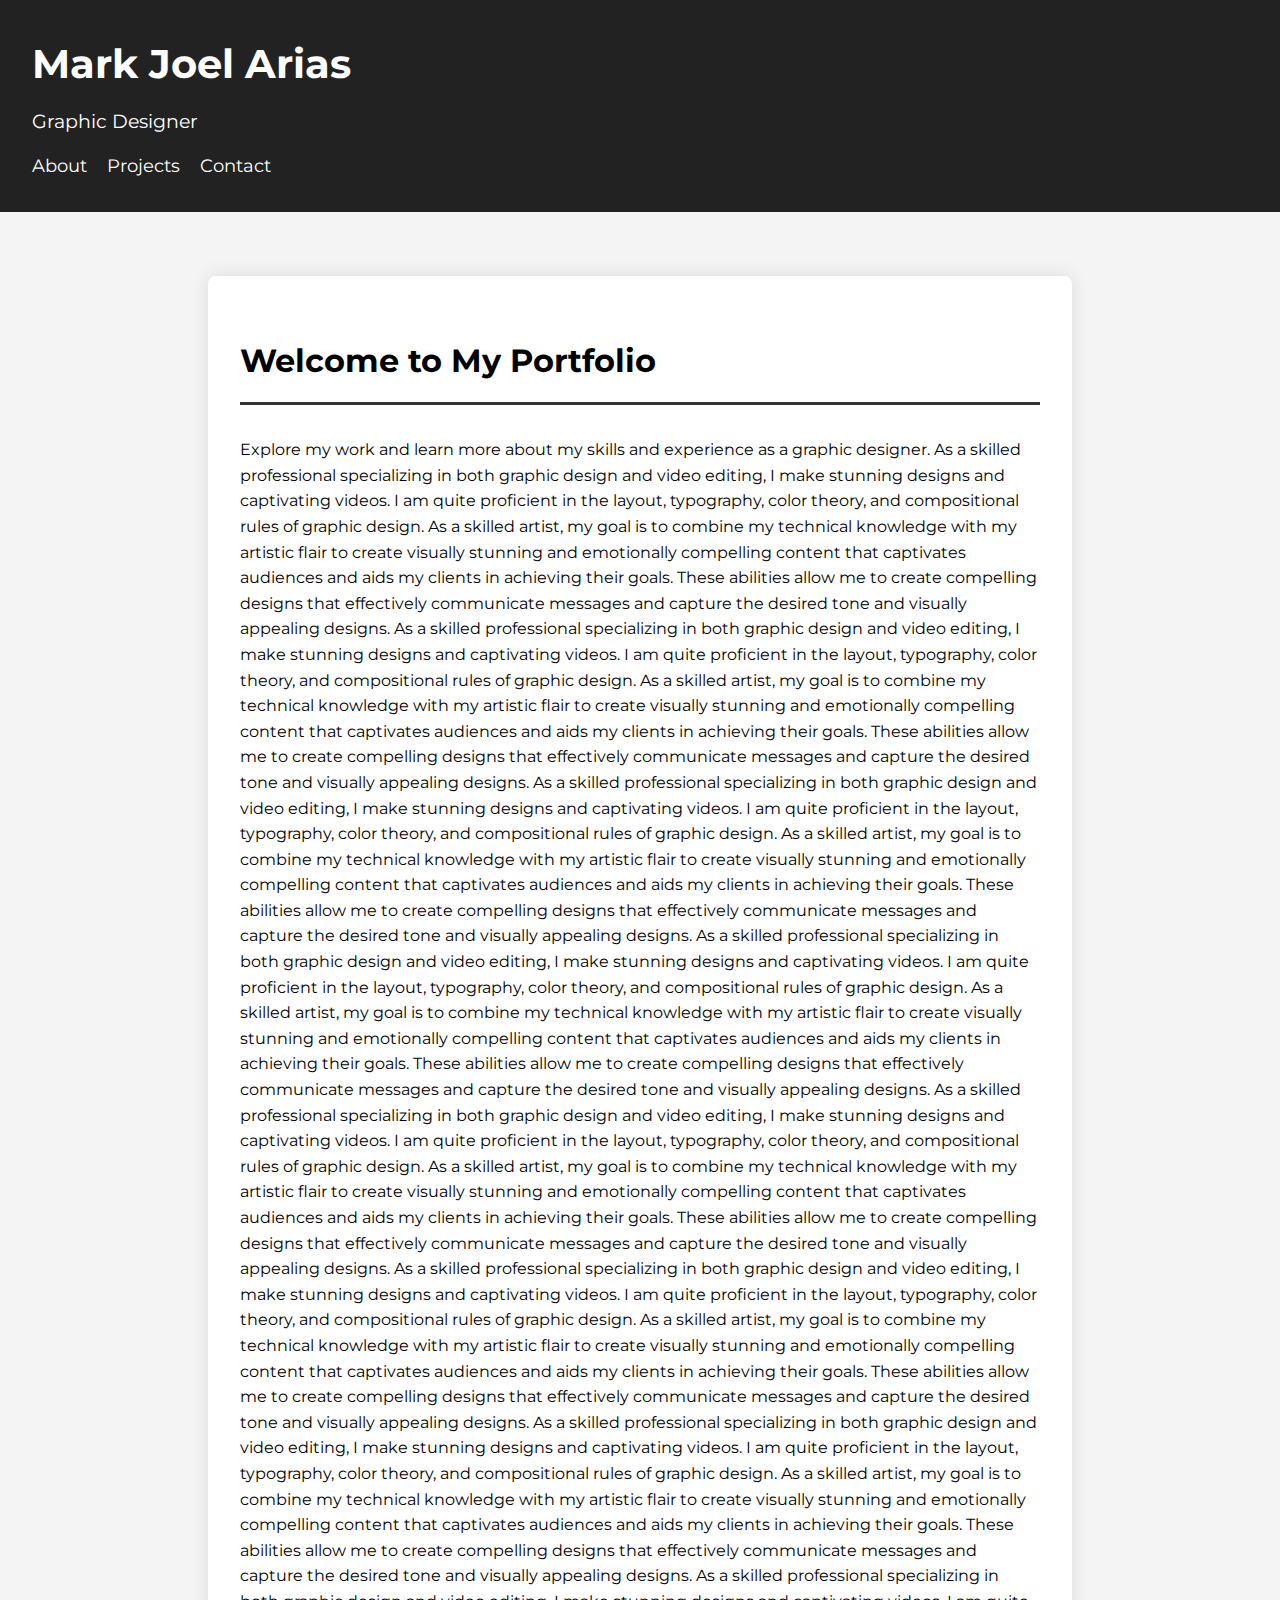
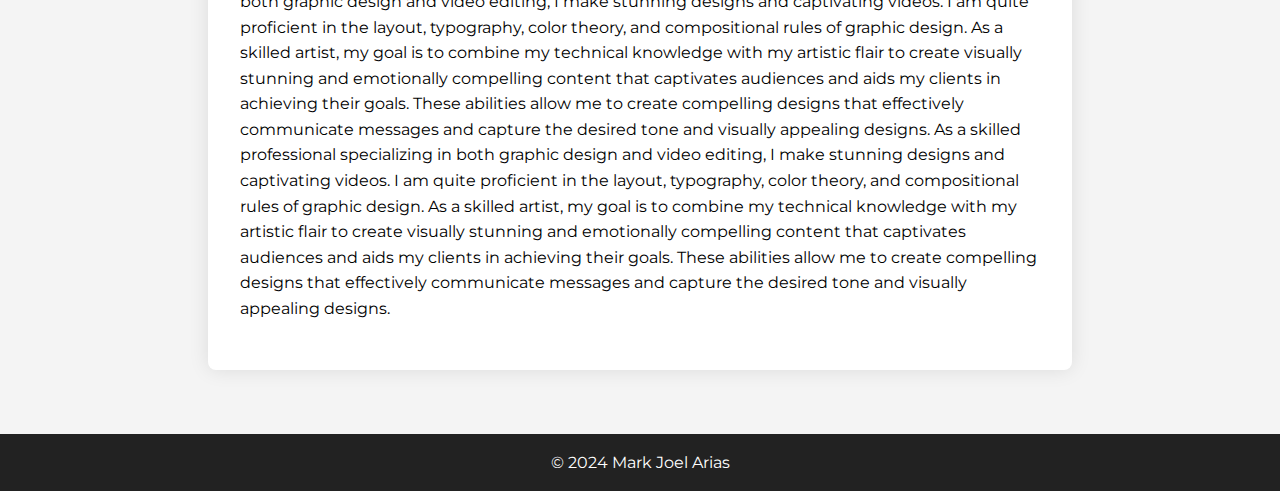
==== index.html @ e5ddcc7b "IndexTestScroll" ====
<!DOCTYPE html>
<html lang="en">
<head>
    <meta charset="UTF-8">
    <meta name="viewport" content="width=device-width, initial-scale=1.0">
    <title>Mark Joel Arias - Portfolio</title>
    <link href="https://fonts.googleapis.com/css2?family=Montserrat:wght@400;700&display=swap" rel="stylesheet">
    <link rel="stylesheet" href="Styles.css">
    <script>
        window.addEventListener('scroll', function() {
            var header = document.querySelector('header');
            if (window.scrollY > 0) {
                header.classList.remove('home');
            } else {
                header.classList.add('home');
            }
        });
    </script>
</head>
<body>
    <header class="home">
        <h1>Mark Joel Arias</h1>
        <p>Graphic Designer</p>
        <nav>
            <ul>
                <li><a href="About.html">About</a></li>
                <li><a href="Project.html">Projects</a></li>
                <li><a href="Contact.html">Contact</a></li>
            </ul>
        </nav>
    </header>

    <main>
        <section>
            <h2>Welcome to My Portfolio</h2>
            <p>Explore my work and learn more about my skills and experience as a graphic designer.

                As a skilled professional specializing in both graphic design and video editing, I make stunning designs and captivating videos.

                I am quite proficient in the layout, typography, color theory, and compositional rules of graphic design.

                As a skilled artist, my goal is to combine my technical knowledge with my artistic flair to create visually stunning and emotionally compelling content that captivates audiences and aids my clients in achieving their goals.

                These abilities allow me to create compelling designs that effectively communicate messages and capture the desired tone and visually appealing designs.

                As a skilled professional specializing in both graphic design and video editing, I make stunning designs and captivating videos.

                I am quite proficient in the layout, typography, color theory, and compositional rules of graphic design.

                As a skilled artist, my goal is to combine my technical knowledge with my artistic flair to create visually stunning and emotionally compelling content that captivates audiences and aids my clients in achieving their goals.

                These abilities allow me to create compelling designs that effectively communicate messages and capture the desired tone and visually appealing designs.

                As a skilled professional specializing in both graphic design and video editing, I make stunning designs and captivating videos.

                I am quite proficient in the layout, typography, color theory, and compositional rules of graphic design.

                As a skilled artist, my goal is to combine my technical knowledge with my artistic flair to create visually stunning and emotionally compelling content that captivates audiences and aids my clients in achieving their goals.

                These abilities allow me to create compelling designs that effectively communicate messages and capture the desired tone and visually appealing designs.

                As a skilled professional specializing in both graphic design and video editing, I make stunning designs and captivating videos.

                I am quite proficient in the layout, typography, color theory, and compositional rules of graphic design.

                As a skilled artist, my goal is to combine my technical knowledge with my artistic flair to create visually stunning and emotionally compelling content that captivates audiences and aids my clients in achieving their goals.

                These abilities allow me to create compelling designs that effectively communicate messages and capture the desired tone and visually appealing designs.

                As a skilled professional specializing in both graphic design and video editing, I make stunning designs and captivating videos.

                I am quite proficient in the layout, typography, color theory, and compositional rules of graphic design.

                As a skilled artist, my goal is to combine my technical knowledge with my artistic flair to create visually stunning and emotionally compelling content that captivates audiences and aids my clients in achieving their goals.

                These abilities allow me to create compelling designs that effectively communicate messages and capture the desired tone and visually appealing designs.

                As a skilled professional specializing in both graphic design and video editing, I make stunning designs and captivating videos.

                I am quite proficient in the layout, typography, color theory, and compositional rules of graphic design.

                As a skilled artist, my goal is to combine my technical knowledge with my artistic flair to create visually stunning and emotionally compelling content that captivates audiences and aids my clients in achieving their goals.

                These abilities allow me to create compelling designs that effectively communicate messages and capture the desired tone and visually appealing designs.

                As a skilled professional specializing in both graphic design and video editing, I make stunning designs and captivating videos.

                I am quite proficient in the layout, typography, color theory, and compositional rules of graphic design.

                As a skilled artist, my goal is to combine my technical knowledge with my artistic flair to create visually stunning and emotionally compelling content that captivates audiences and aids my clients in achieving their goals.

                These abilities allow me to create compelling designs that effectively communicate messages and capture the desired tone and visually appealing designs.

                As a skilled professional specializing in both graphic design and video editing, I make stunning designs and captivating videos.

                I am quite proficient in the layout, typography, color theory, and compositional rules of graphic design.

                As a skilled artist, my goal is to combine my technical knowledge with my artistic flair to create visually stunning and emotionally compelling content that captivates audiences and aids my clients in achieving their goals.

                These abilities allow me to create compelling designs that effectively communicate messages and capture the desired tone and visually appealing designs.

                As a skilled professional specializing in both graphic design and video editing, I make stunning designs and captivating videos.

                I am quite proficient in the layout, typography, color theory, and compositional rules of graphic design.

                As a skilled artist, my goal is to combine my technical knowledge with my artistic flair to create visually stunning and emotionally compelling content that captivates audiences and aids my clients in achieving their goals.

                These abilities allow me to create compelling designs that effectively communicate messages and capture the desired tone and visually appealing designs.
            </p>
        </section>
    </main>

    <footer>
        <p>&copy; 2024 Mark Joel Arias</p>
    </footer>
</body>
</html>
---- Styles.css ----
body {
    font-family: 'Montserrat', sans-serif;
    line-height: 1.6;
    margin: 0;
    padding: 0;
    background-color: #f4f4f4;
}

header {
    background-color: #222; 
    color: #fff;
    padding: 1em; 
    text-align: left; 
    position: sticky;
    top: 0;
    z-index: 1000;
    width: 50%; 
    left: 25%; 
    transition: width 0.3s ease, left 0.3s ease; 
}

header.home {
    width: 100%; 
    left: 0; 
    padding: 2em; 
}

header h1 {
    margin: 0;
    font-size: 2.5em;
    animation: fadeInDown 1s ease-out;
}

header p {
    margin: 0.5em 0;
    font-size: 1.2em;
    animation: fadeInDown 1.2s ease-out;
}

header nav {
    margin-top: 1em;
}

header nav ul {
    list-style: none;
    padding: 0;
    margin: 0;
    animation: fadeInDown 1.4s ease-out;
}

header nav ul li {
    display: inline;
    margin-right: 1em; 
}

header nav ul li a {
    color: #fff;
    text-decoration: none;
    font-size: 1.1em;
    transition: color 0.3s ease;
}

header nav ul li a:hover {
    color: #ff6347; 
}

main {
    padding: 2em;
}

section {
    padding: 2em;
    margin: 2em auto;
    max-width: 800px;
    background-color: #fff;
    border-radius: 8px;
    box-shadow: 0 0 20px rgba(0, 0, 0, 0.1);
    animation: fadeIn 1.2s ease-in-out;
}

section h2 {
    border-bottom: 3px solid #333;
    padding-bottom: 0.5em;
    margin-bottom: 1em;
    font-size: 2em;
    animation: fadeInLeft 1.4s ease-out;
}

.project {
    margin: 1.5em 0;
    padding: 1em;
    border-left: 5px solid #333;
    animation: fadeInUp 1.6s ease-out;
}

footer {
    background-color: #222;
    color: #fff;
    text-align: center;
    padding: 1em 0;
    animation: slideUp 1s ease-out;
}

footer p {
    margin: 0;
}

/* Animations */
@keyframes fadeInDown {
    from {
        transform: translateY(-20px);
        opacity: 0;
    }
    to {
        transform: translateY(0);
        opacity: 1;
    }
}

@keyframes fadeIn {
    from {
        opacity: 0;
    }
    to {
        opacity: 1;
    }
}

@keyframes fadeInLeft {
    from {
        transform: translateX(-20px);
        opacity: 0;
    }
    to {
        transform: translateX(0);
        opacity: 1;
    }
}

@keyframes fadeInUp {
    from {
        transform: translateY(20px);
        opacity: 0;
    }
    to {
        transform: translateY(0);
        opacity: 1;
    }
}

@keyframes slideUp {
    from {
        transform: translateY(100%);
        opacity: 0;
    }
    to {
        transform: translateY(0);
        opacity: 1;
    }
}
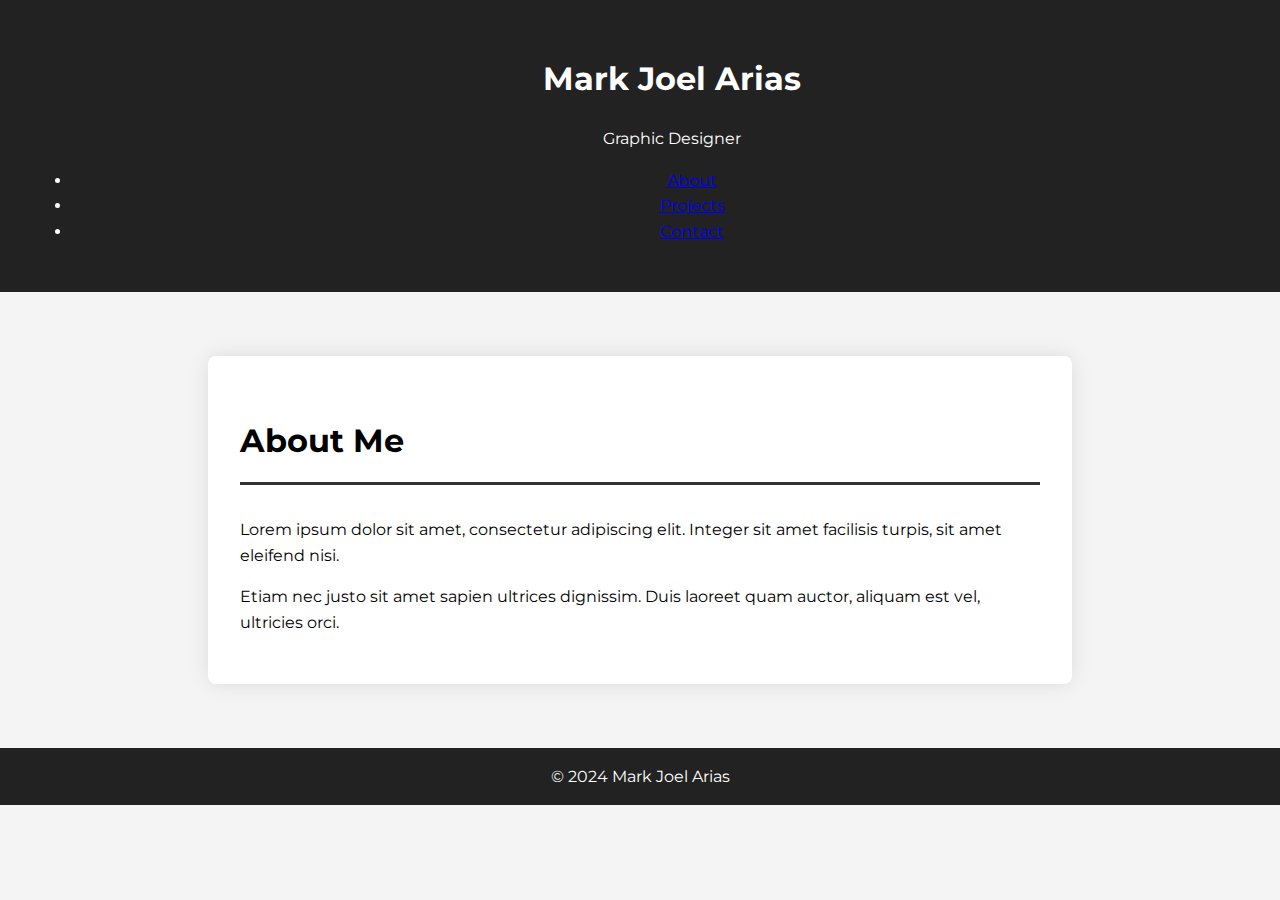
==== commit 75bc68f7: "Index11.html" ====
--- a/index.html
+++ b/index.html
@@ -11,8 +11,10 @@
             var header = document.querySelector('header');
             if (window.scrollY > 0) {
                 header.classList.remove('home');
+                header.classList.add('smaller');
             } else {
                 header.classList.add('home');
+                header.classList.remove('smaller');
             }
         });
     </script>
@@ -31,82 +33,10 @@
     </header>
 
     <main>
-        <section>
-            <h2>Welcome to My Portfolio</h2>
-            <p>Explore my work and learn more about my skills and experience as a graphic designer.
-
-                As a skilled professional specializing in both graphic design and video editing, I make stunning designs and captivating videos.
-
-                I am quite proficient in the layout, typography, color theory, and compositional rules of graphic design.
-
-                As a skilled artist, my goal is to combine my technical knowledge with my artistic flair to create visually stunning and emotionally compelling content that captivates audiences and aids my clients in achieving their goals.
-
-                These abilities allow me to create compelling designs that effectively communicate messages and capture the desired tone and visually appealing designs.
-
-                As a skilled professional specializing in both graphic design and video editing, I make stunning designs and captivating videos.
-
-                I am quite proficient in the layout, typography, color theory, and compositional rules of graphic design.
-
-                As a skilled artist, my goal is to combine my technical knowledge with my artistic flair to create visually stunning and emotionally compelling content that captivates audiences and aids my clients in achieving their goals.
-
-                These abilities allow me to create compelling designs that effectively communicate messages and capture the desired tone and visually appealing designs.
-
-                As a skilled professional specializing in both graphic design and video editing, I make stunning designs and captivating videos.
-
-                I am quite proficient in the layout, typography, color theory, and compositional rules of graphic design.
-
-                As a skilled artist, my goal is to combine my technical knowledge with my artistic flair to create visually stunning and emotionally compelling content that captivates audiences and aids my clients in achieving their goals.
-
-                These abilities allow me to create compelling designs that effectively communicate messages and capture the desired tone and visually appealing designs.
-
-                As a skilled professional specializing in both graphic design and video editing, I make stunning designs and captivating videos.
-
-                I am quite proficient in the layout, typography, color theory, and compositional rules of graphic design.
-
-                As a skilled artist, my goal is to combine my technical knowledge with my artistic flair to create visually stunning and emotionally compelling content that captivates audiences and aids my clients in achieving their goals.
-
-                These abilities allow me to create compelling designs that effectively communicate messages and capture the desired tone and visually appealing designs.
-
-                As a skilled professional specializing in both graphic design and video editing, I make stunning designs and captivating videos.
-
-                I am quite proficient in the layout, typography, color theory, and compositional rules of graphic design.
-
-                As a skilled artist, my goal is to combine my technical knowledge with my artistic flair to create visually stunning and emotionally compelling content that captivates audiences and aids my clients in achieving their goals.
-
-                These abilities allow me to create compelling designs that effectively communicate messages and capture the desired tone and visually appealing designs.
-
-                As a skilled professional specializing in both graphic design and video editing, I make stunning designs and captivating videos.
-
-                I am quite proficient in the layout, typography, color theory, and compositional rules of graphic design.
-
-                As a skilled artist, my goal is to combine my technical knowledge with my artistic flair to create visually stunning and emotionally compelling content that captivates audiences and aids my clients in achieving their goals.
-
-                These abilities allow me to create compelling designs that effectively communicate messages and capture the desired tone and visually appealing designs.
-
-                As a skilled professional specializing in both graphic design and video editing, I make stunning designs and captivating videos.
-
-                I am quite proficient in the layout, typography, color theory, and compositional rules of graphic design.
-
-                As a skilled artist, my goal is to combine my technical knowledge with my artistic flair to create visually stunning and emotionally compelling content that captivates audiences and aids my clients in achieving their goals.
-
-                These abilities allow me to create compelling designs that effectively communicate messages and capture the desired tone and visually appealing designs.
-
-                As a skilled professional specializing in both graphic design and video editing, I make stunning designs and captivating videos.
-
-                I am quite proficient in the layout, typography, color theory, and compositional rules of graphic design.
-
-                As a skilled artist, my goal is to combine my technical knowledge with my artistic flair to create visually stunning and emotionally compelling content that captivates audiences and aids my clients in achieving their goals.
-
-                These abilities allow me to create compelling designs that effectively communicate messages and capture the desired tone and visually appealing designs.
-
-                As a skilled professional specializing in both graphic design and video editing, I make stunning designs and captivating videos.
-
-                I am quite proficient in the layout, typography, color theory, and compositional rules of graphic design.
-
-                As a skilled artist, my goal is to combine my technical knowledge with my artistic flair to create visually stunning and emotionally compelling content that captivates audiences and aids my clients in achieving their goals.
-
-                These abilities allow me to create compelling designs that effectively communicate messages and capture the desired tone and visually appealing designs.
-            </p>
+        <section id="about">
+            <h2>About Me</h2>
+            <p>Lorem ipsum dolor sit amet, consectetur adipiscing elit. Integer sit amet facilisis turpis, sit amet eleifend nisi.</p>
+            <p>Etiam nec justo sit amet sapien ultrices dignissim. Duis laoreet quam auctor, aliquam est vel, ultricies orci.</p>
         </section>
     </main>
 
--- a/Styles.css
+++ b/Styles.css
@@ -7,61 +7,22 @@
 }
 
 header {
-    background-color: #222; 
+    background-color: #222; /* Default black background */
     color: #fff;
-    padding: 1em; 
-    text-align: left; 
+    padding: 1em; /* Adjusted padding */
+    text-align: center; /* Center text */
     position: sticky;
     top: 0;
     z-index: 1000;
-    width: 50%; 
-    left: 25%; 
-    transition: width 0.3s ease, left 0.3s ease; 
+    width: 50%; /* Half of the screen width */
+    left: 25%; /* Centering the header */
+    transition: width 0.3s ease, left 0.3s ease; /* Smooth transition for width and position */
 }
 
 header.home {
-    width: 100%; 
-    left: 0; 
-    padding: 2em; 
-}
-
-header h1 {
-    margin: 0;
-    font-size: 2.5em;
-    animation: fadeInDown 1s ease-out;
-}
-
-header p {
-    margin: 0.5em 0;
-    font-size: 1.2em;
-    animation: fadeInDown 1.2s ease-out;
-}
-
-header nav {
-    margin-top: 1em;
-}
-
-header nav ul {
-    list-style: none;
-    padding: 0;
-    margin: 0;
-    animation: fadeInDown 1.4s ease-out;
-}
-
-header nav ul li {
-    display: inline;
-    margin-right: 1em; 
-}
-
-header nav ul li a {
-    color: #fff;
-    text-decoration: none;
-    font-size: 1.1em;
-    transition: color 0.3s ease;
-}
-
-header nav ul li a:hover {
-    color: #ff6347; 
+    width: 100%; /* Full width for home screen */
+    left: 0; /* Align to the left */
+    padding: 2em; /* Larger padding for home screen */
 }
 
 main {
@@ -106,17 +67,6 @@
 }
 
 /* Animations */
-@keyframes fadeInDown {
-    from {
-        transform: translateY(-20px);
-        opacity: 0;
-    }
-    to {
-        transform: translateY(0);
-        opacity: 1;
-    }
-}
-
 @keyframes fadeIn {
     from {
         opacity: 0;
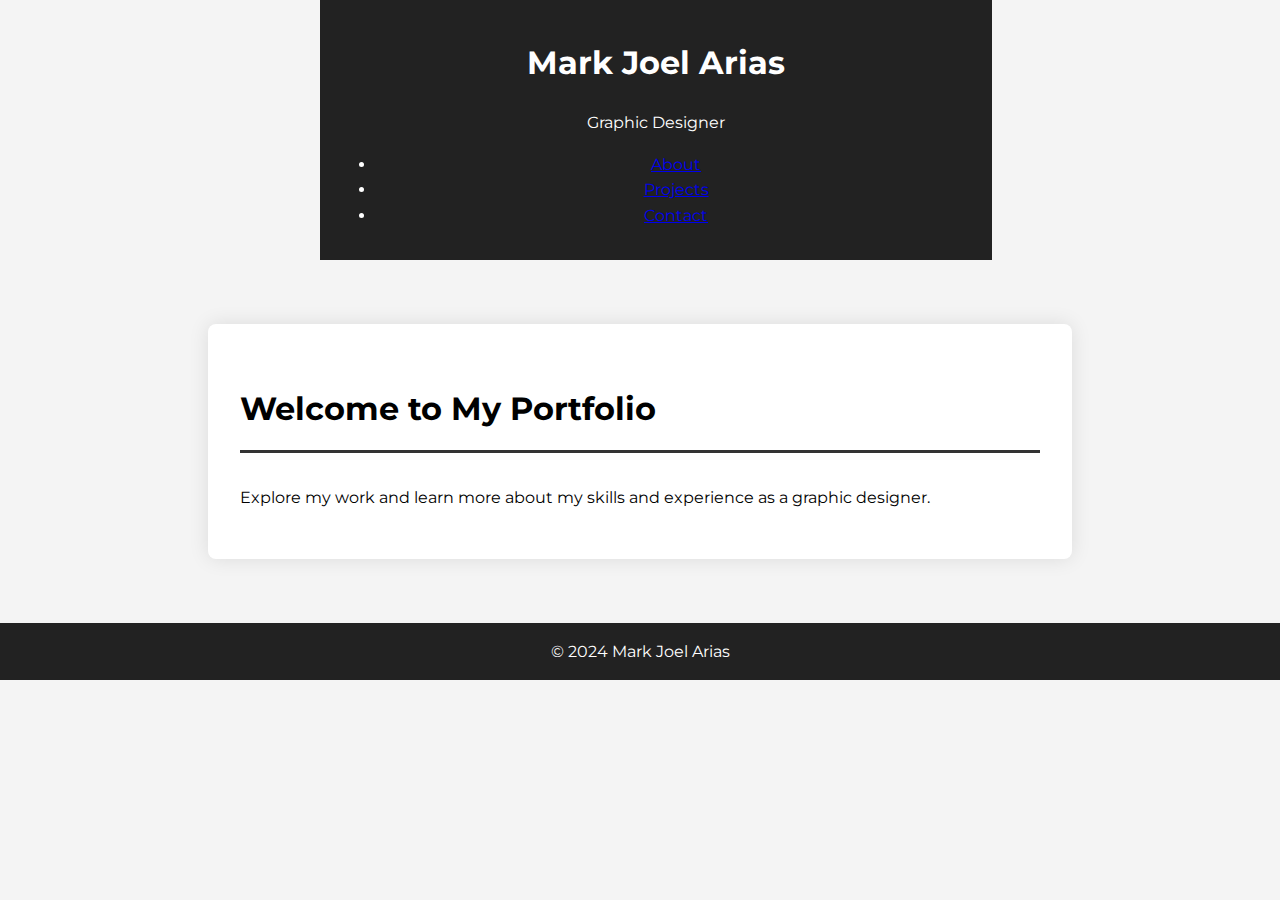
==== commit 4666df2d: "Indexx" ====
--- a/index.html
+++ b/index.html
@@ -6,21 +6,9 @@
     <title>Mark Joel Arias - Portfolio</title>
     <link href="https://fonts.googleapis.com/css2?family=Montserrat:wght@400;700&display=swap" rel="stylesheet">
     <link rel="stylesheet" href="Styles.css">
-    <script>
-        window.addEventListener('scroll', function() {
-            var header = document.querySelector('header');
-            if (window.scrollY > 0) {
-                header.classList.remove('home');
-                header.classList.add('smaller');
-            } else {
-                header.classList.add('home');
-                header.classList.remove('smaller');
-            }
-        });
-    </script>
 </head>
 <body>
-    <header class="home">
+    <header>
         <h1>Mark Joel Arias</h1>
         <p>Graphic Designer</p>
         <nav>
@@ -33,10 +21,9 @@
     </header>
 
     <main>
-        <section id="about">
-            <h2>About Me</h2>
-            <p>Lorem ipsum dolor sit amet, consectetur adipiscing elit. Integer sit amet facilisis turpis, sit amet eleifend nisi.</p>
-            <p>Etiam nec justo sit amet sapien ultrices dignissim. Duis laoreet quam auctor, aliquam est vel, ultricies orci.</p>
+        <section>
+            <h2>Welcome to My Portfolio</h2>
+            <p>Explore my work and learn more about my skills and experience as a graphic designer.</p>
         </section>
     </main>
 
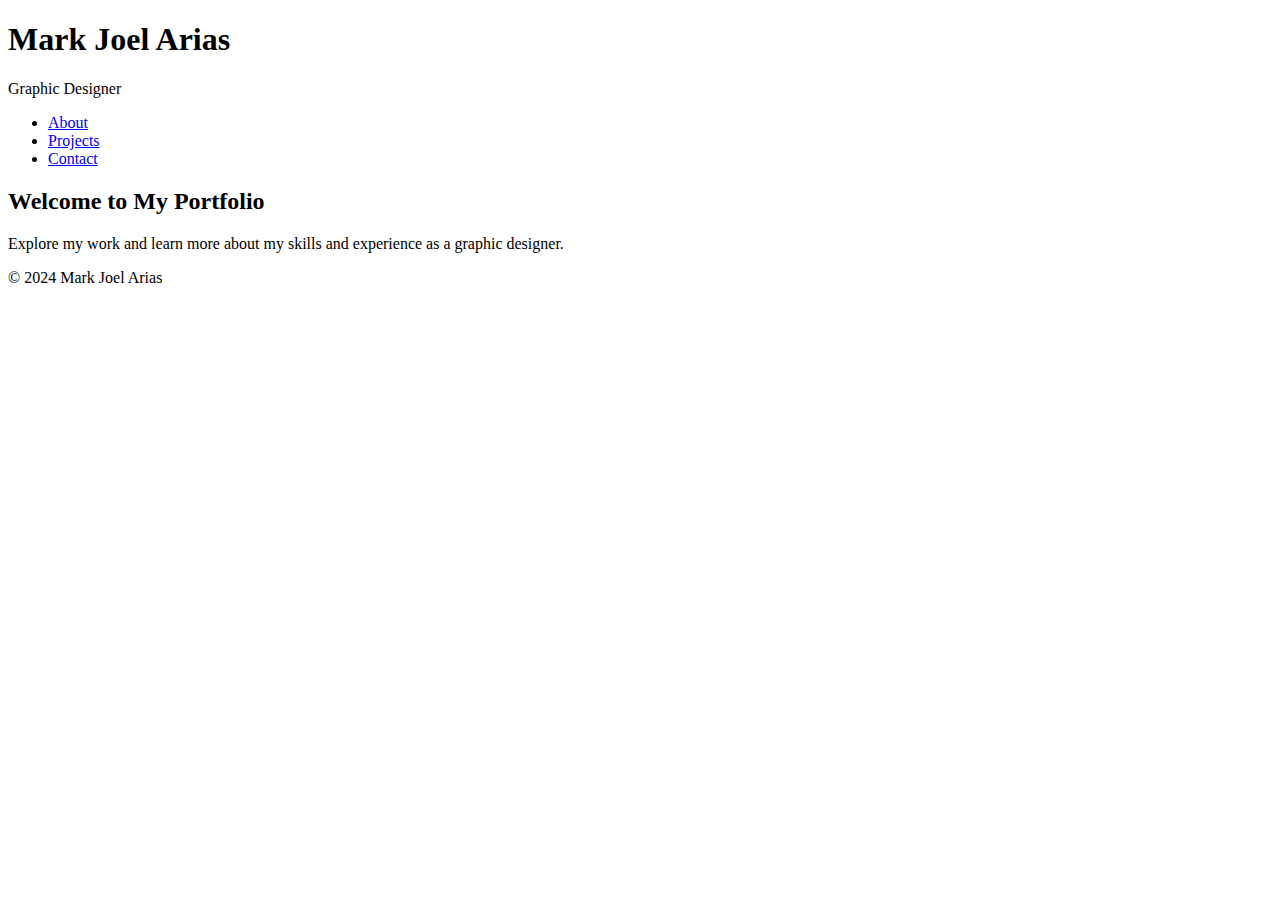
==== commit a4e4125a: "Index111" ====
--- a/index.html
+++ b/index.html
@@ -5,7 +5,7 @@
     <meta name="viewport" content="width=device-width, initial-scale=1.0">
     <title>Mark Joel Arias - Portfolio</title>
     <link href="https://fonts.googleapis.com/css2?family=Montserrat:wght@400;700&display=swap" rel="stylesheet">
-    <link rel="stylesheet" href="Styles.css">
+    <link rel="stylesheet" href="styles.css">
 </head>
 <body>
     <header>
@@ -13,9 +13,9 @@
         <p>Graphic Designer</p>
         <nav>
             <ul>
-                <li><a href="About.html">About</a></li>
-                <li><a href="Project.html">Projects</a></li>
-                <li><a href="Contact.html">Contact</a></li>
+                <li><a href="about.html">About</a></li>
+                <li><a href="projects.html">Projects</a></li>
+                <li><a href="contact.html">Contact</a></li>
             </ul>
         </nav>
     </header>
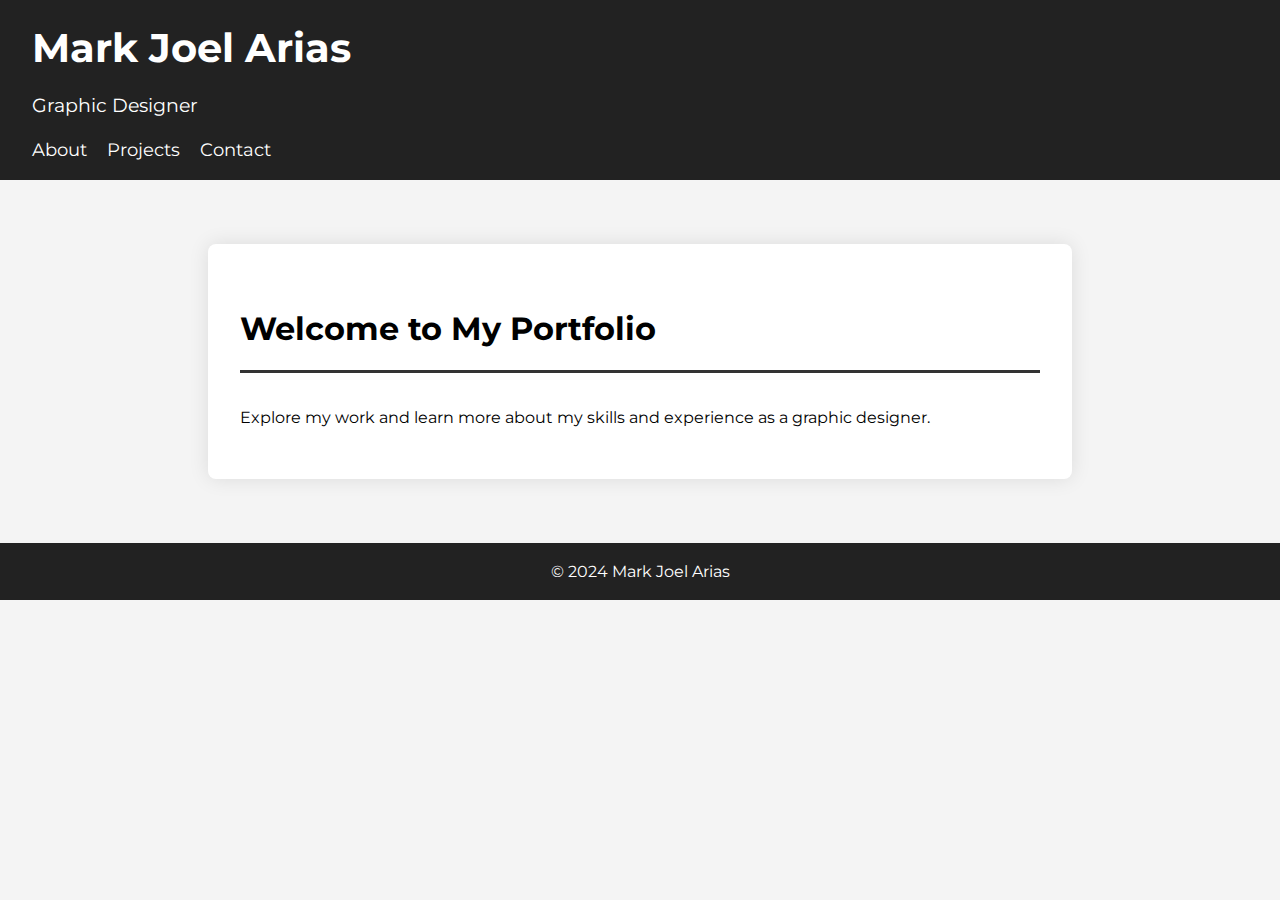
==== commit 2a15349b: "Indexxxx" ====
--- a/index.html
+++ b/index.html
@@ -5,7 +5,7 @@
     <meta name="viewport" content="width=device-width, initial-scale=1.0">
     <title>Mark Joel Arias - Portfolio</title>
     <link href="https://fonts.googleapis.com/css2?family=Montserrat:wght@400;700&display=swap" rel="stylesheet">
-    <link rel="stylesheet" href="styles.css">
+    <link rel="stylesheet" href="Styles.css">
 </head>
 <body>
     <header>
@@ -13,9 +13,9 @@
         <p>Graphic Designer</p>
         <nav>
             <ul>
-                <li><a href="about.html">About</a></li>
-                <li><a href="projects.html">Projects</a></li>
-                <li><a href="contact.html">Contact</a></li>
+                <li><a href="About.html">About</a></li>
+                <li><a href="Project.html">Projects</a></li>
+                <li><a href="Contact.html">Contact</a></li>
             </ul>
         </nav>
     </header>
--- a/Styles.css
+++ b/Styles.css
@@ -0,0 +1,163 @@
+body {
+    font-family: 'Montserrat', sans-serif;
+    line-height: 1.6;
+    margin: 0;
+    padding: 0;
+    background-color: #f4f4f4;
+}
+
+header {
+    background-color: #222;
+    color: #fff;
+    padding: 1em 2em;
+    text-align: left; /* Align text to the left */
+    position: sticky;
+    top: 0;
+    z-index: 1000;
+    animation: slideIn 1s ease-out;
+}
+
+header h1 {
+    margin: 0;
+    font-size: 2.5em;
+    animation: fadeInDown 1s ease-out;
+}
+
+header p {
+    margin: 0.5em 0;
+    font-size: 1.2em;
+    animation: fadeInDown 1.2s ease-out;
+}
+
+header nav {
+    margin-top: 1em;
+}
+
+header nav ul {
+    list-style: none;
+    padding: 0;
+    margin: 0;
+    animation: fadeInDown 1.4s ease-out;
+}
+
+header nav ul li {
+    display: inline;
+    margin-right: 1em; /* Adjust spacing between nav items */
+}
+
+header nav ul li a {
+    color: #fff;
+    text-decoration: none;
+    font-size: 1.1em;
+    transition: color 0.3s ease;
+}
+
+header nav ul li a:hover {
+    color: #ff6347;
+}
+
+main {
+    padding: 2em;
+}
+
+section {
+    padding: 2em;
+    margin: 2em auto;
+    max-width: 800px;
+    background-color: #fff;
+    border-radius: 8px;
+    box-shadow: 0 0 20px rgba(0, 0, 0, 0.1);
+    animation: fadeIn 1.2s ease-in-out;
+}
+
+section h2 {
+    border-bottom: 3px solid #333;
+    padding-bottom: 0.5em;
+    margin-bottom: 1em;
+    font-size: 2em;
+    animation: fadeInLeft 1.4s ease-out;
+}
+
+.project {
+    margin: 1.5em 0;
+    padding: 1em;
+    border-left: 5px solid #333;
+    animation: fadeInUp 1.6s ease-out;
+}
+
+footer {
+    background-color: #222;
+    color: #fff;
+    text-align: center;
+    padding: 1em 0;
+    animation: slideUp 1s ease-out;
+}
+
+footer p {
+    margin: 0;
+}
+
+/* Animations */
+@keyframes slideIn {
+    from {
+        transform: translateY(-100%);
+        opacity: 0;
+    }
+    to {
+        transform: translateY(0);
+        opacity: 1;
+    }
+}
+
+@keyframes fadeInDown {
+    from {
+        transform: translateY(-20px);
+        opacity: 0;
+    }
+    to {
+        transform: translateY(0);
+        opacity: 1;
+    }
+}
+
+@keyframes fadeIn {
+    from {
+        opacity: 0;
+    }
+    to {
+        opacity: 1;
+    }
+}
+
+@keyframes fadeInLeft {
+    from {
+        transform: translateX(-20px);
+        opacity: 0;
+    }
+    to {
+        transform: translateX(0);
+        opacity: 1;
+    }
+}
+
+@keyframes fadeInUp {
+    from {
+        transform: translateY(20px);
+        opacity: 0;
+    }
+    to {
+        transform: translateY(0);
+        opacity: 1;
+    }
+}
+
+@keyframes slideUp {
+    from {
+        transform: translateY(100%);
+        opacity: 0;
+    }
+    to {
+        transform: translateY(0);
+        opacity: 1;
+    }
+}
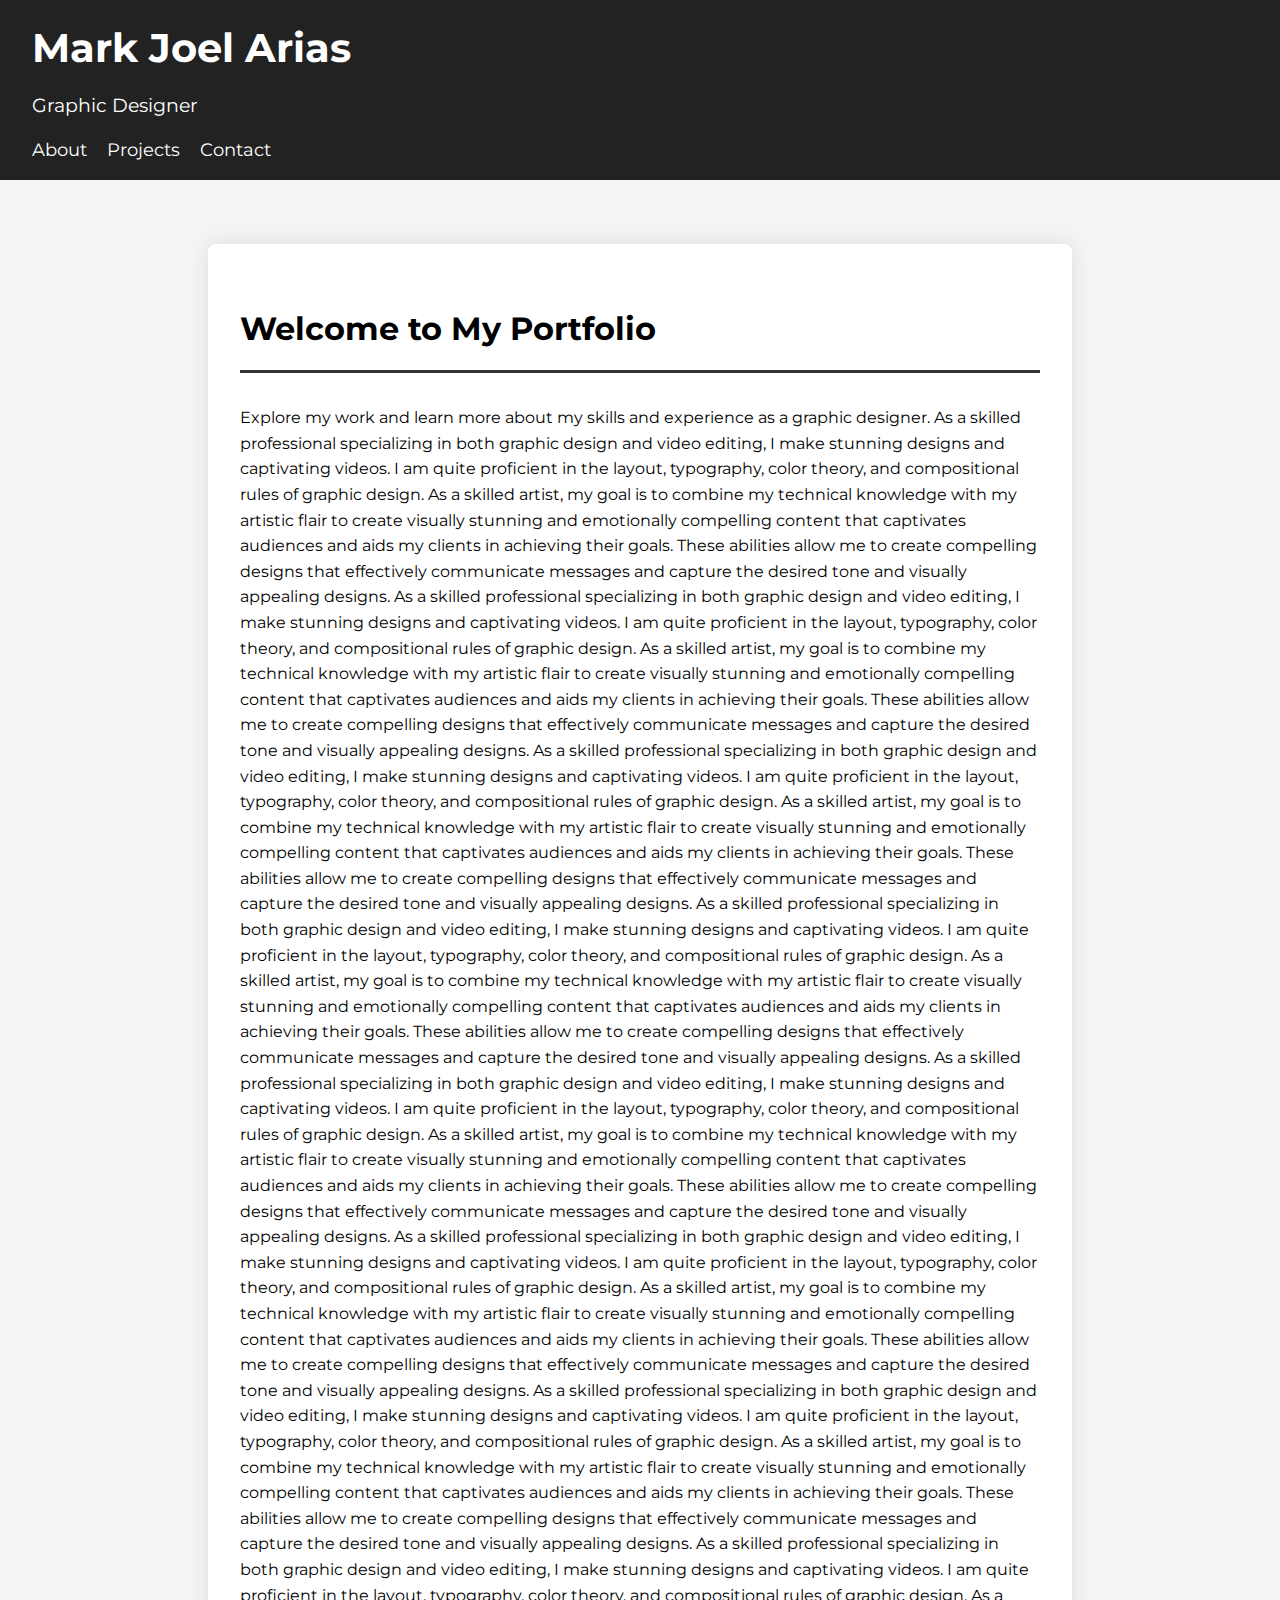
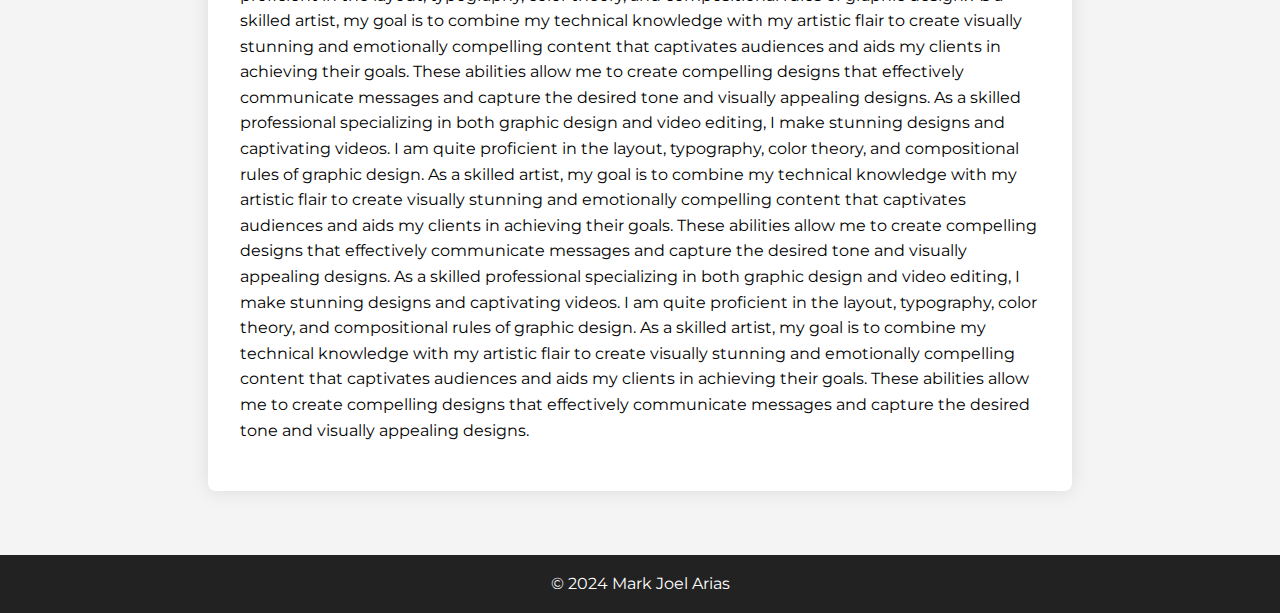
==== commit b7db706a: "IndexTest1.html" ====
--- a/index.html
+++ b/index.html
@@ -23,7 +23,18 @@
     <main>
         <section>
             <h2>Welcome to My Portfolio</h2>
-            <p>Explore my work and learn more about my skills and experience as a graphic designer.</p>
+            <p>Explore my work and learn more about my skills and experience as a graphic designer. 
+            As a skilled professional specializing in both graphic design and video editing, I make stunning designs and captivating videos. I am quite proficient in the layout, typography, color theory, and compositional rules of graphic design. As a skilled artist, my goal is to combine my technical knowledge with my artistic flair to create visually stunning and emotionally compelling content that captivates audiences and aids my clients in achieving their goals. These abilities allow me to create compelling designs that effectively communicate messages and capture the desired tone and visually appealing designs.
+            As a skilled professional specializing in both graphic design and video editing, I make stunning designs and captivating videos. I am quite proficient in the layout, typography, color theory, and compositional rules of graphic design. As a skilled artist, my goal is to combine my technical knowledge with my artistic flair to create visually stunning and emotionally compelling content that captivates audiences and aids my clients in achieving their goals. These abilities allow me to create compelling designs that effectively communicate messages and capture the desired tone and visually appealing designs.
+            As a skilled professional specializing in both graphic design and video editing, I make stunning designs and captivating videos. I am quite proficient in the layout, typography, color theory, and compositional rules of graphic design. As a skilled artist, my goal is to combine my technical knowledge with my artistic flair to create visually stunning and emotionally compelling content that captivates audiences and aids my clients in achieving their goals. These abilities allow me to create compelling designs that effectively communicate messages and capture the desired tone and visually appealing designs.
+            As a skilled professional specializing in both graphic design and video editing, I make stunning designs and captivating videos. I am quite proficient in the layout, typography, color theory, and compositional rules of graphic design. As a skilled artist, my goal is to combine my technical knowledge with my artistic flair to create visually stunning and emotionally compelling content that captivates audiences and aids my clients in achieving their goals. These abilities allow me to create compelling designs that effectively communicate messages and capture the desired tone and visually appealing designs.
+            As a skilled professional specializing in both graphic design and video editing, I make stunning designs and captivating videos. I am quite proficient in the layout, typography, color theory, and compositional rules of graphic design. As a skilled artist, my goal is to combine my technical knowledge with my artistic flair to create visually stunning and emotionally compelling content that captivates audiences and aids my clients in achieving their goals. These abilities allow me to create compelling designs that effectively communicate messages and capture the desired tone and visually appealing designs.
+            As a skilled professional specializing in both graphic design and video editing, I make stunning designs and captivating videos. I am quite proficient in the layout, typography, color theory, and compositional rules of graphic design. As a skilled artist, my goal is to combine my technical knowledge with my artistic flair to create visually stunning and emotionally compelling content that captivates audiences and aids my clients in achieving their goals. These abilities allow me to create compelling designs that effectively communicate messages and capture the desired tone and visually appealing designs.
+            As a skilled professional specializing in both graphic design and video editing, I make stunning designs and captivating videos. I am quite proficient in the layout, typography, color theory, and compositional rules of graphic design. As a skilled artist, my goal is to combine my technical knowledge with my artistic flair to create visually stunning and emotionally compelling content that captivates audiences and aids my clients in achieving their goals. These abilities allow me to create compelling designs that effectively communicate messages and capture the desired tone and visually appealing designs.
+            As a skilled professional specializing in both graphic design and video editing, I make stunning designs and captivating videos. I am quite proficient in the layout, typography, color theory, and compositional rules of graphic design. As a skilled artist, my goal is to combine my technical knowledge with my artistic flair to create visually stunning and emotionally compelling content that captivates audiences and aids my clients in achieving their goals. These abilities allow me to create compelling designs that effectively communicate messages and capture the desired tone and visually appealing designs.
+            As a skilled professional specializing in both graphic design and video editing, I make stunning designs and captivating videos. I am quite proficient in the layout, typography, color theory, and compositional rules of graphic design. As a skilled artist, my goal is to combine my technical knowledge with my artistic flair to create visually stunning and emotionally compelling content that captivates audiences and aids my clients in achieving their goals. These abilities allow me to create compelling designs that effectively communicate messages and capture the desired tone and visually appealing designs.
+            As a skilled professional specializing in both graphic design and video editing, I make stunning designs and captivating videos. I am quite proficient in the layout, typography, color theory, and compositional rules of graphic design. As a skilled artist, my goal is to combine my technical knowledge with my artistic flair to create visually stunning and emotionally compelling content that captivates audiences and aids my clients in achieving their goals. These abilities allow me to create compelling designs that effectively communicate messages and capture the desired tone and visually appealing designs.
+            </p>
         </section>
     </main>
 
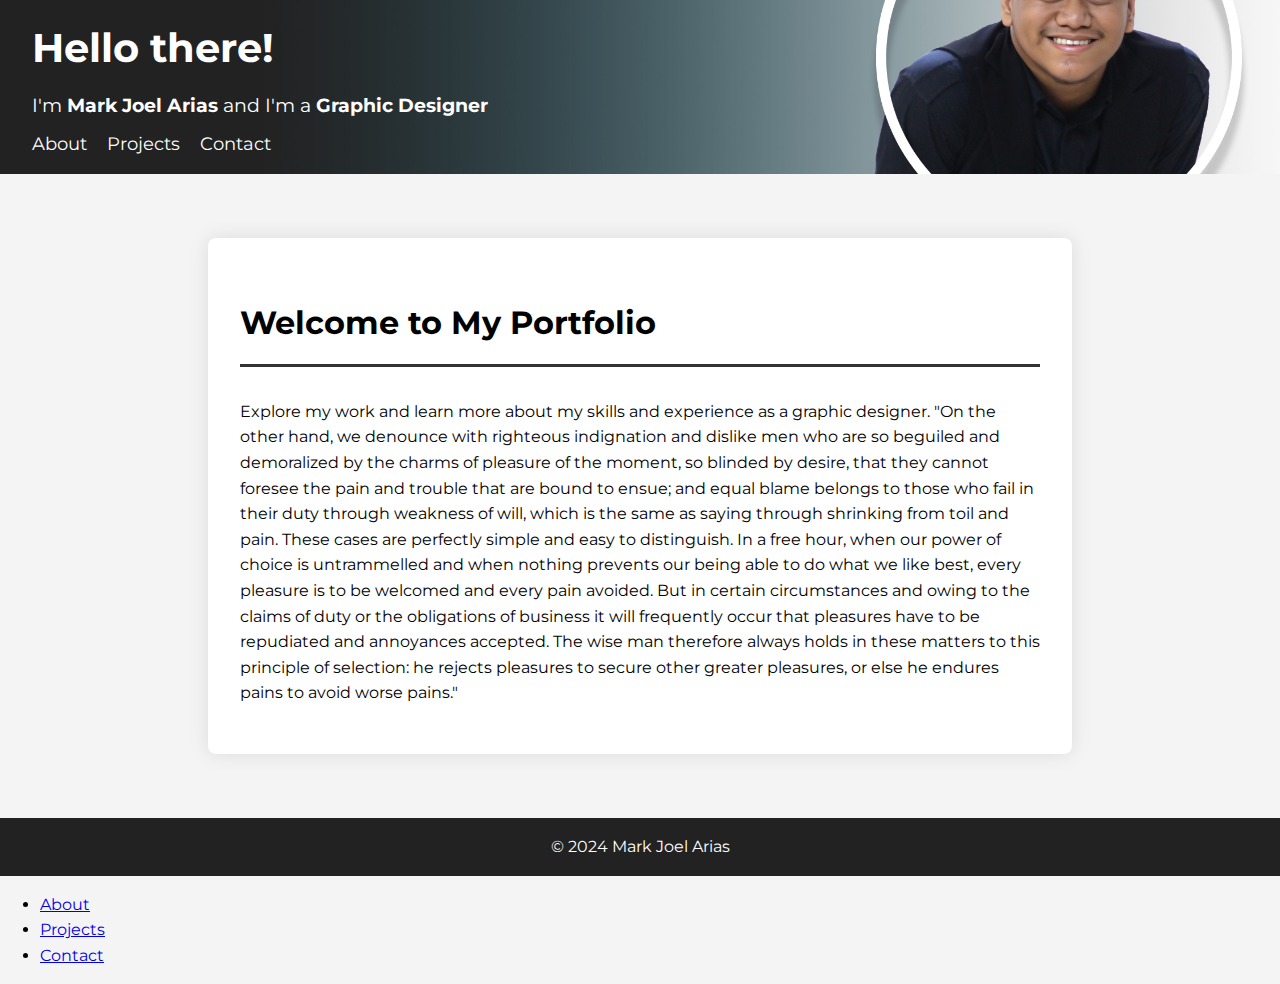
==== commit fd3dc079: "IndexNew.html" ====
--- a/index.html
+++ b/index.html
@@ -6,34 +6,35 @@
     <title>Mark Joel Arias - Portfolio</title>
     <link href="https://fonts.googleapis.com/css2?family=Montserrat:wght@400;700&display=swap" rel="stylesheet">
     <link rel="stylesheet" href="Styles.css">
+    <style>
+        /* Inline styles for background image */
+        header {
+            background-image: url('Backg.jpg'); /* Initial background image */
+            background-size: cover;
+            background-position: center;
+        }
+    </style>
 </head>
 <body>
-    <header>
-        <h1>Mark Joel Arias</h1>
-        <p>Graphic Designer</p>
-        <nav>
-            <ul>
-                <li><a href="About.html">About</a></li>
-                <li><a href="Project.html">Projects</a></li>
-                <li><a href="Contact.html">Contact</a></li>
-            </ul>
-        </nav>
-    </header>
+    <nav id="navbar">
+        <header>
+            <h1>Hello there!</h1>
+            <p>I'm <b>Mark Joel Arias</b> and I'm a <b>Graphic Designer</b></p>
+            <nav>
+                <ul>
+                    <li><a href="About.html">About</a></li>
+                    <li><a href="Project.html">Projects</a></li>
+                    <li><a href="Contact.html">Contact</a></li>
+                </ul>
+            </nav>
+        </header>
+    </nav>
 
     <main>
         <section>
             <h2>Welcome to My Portfolio</h2>
-            <p>Explore my work and learn more about my skills and experience as a graphic designer. 
-            As a skilled professional specializing in both graphic design and video editing, I make stunning designs and captivating videos. I am quite proficient in the layout, typography, color theory, and compositional rules of graphic design. As a skilled artist, my goal is to combine my technical knowledge with my artistic flair to create visually stunning and emotionally compelling content that captivates audiences and aids my clients in achieving their goals. These abilities allow me to create compelling designs that effectively communicate messages and capture the desired tone and visually appealing designs.
-            As a skilled professional specializing in both graphic design and video editing, I make stunning designs and captivating videos. I am quite proficient in the layout, typography, color theory, and compositional rules of graphic design. As a skilled artist, my goal is to combine my technical knowledge with my artistic flair to create visually stunning and emotionally compelling content that captivates audiences and aids my clients in achieving their goals. These abilities allow me to create compelling designs that effectively communicate messages and capture the desired tone and visually appealing designs.
-            As a skilled professional specializing in both graphic design and video editing, I make stunning designs and captivating videos. I am quite proficient in the layout, typography, color theory, and compositional rules of graphic design. As a skilled artist, my goal is to combine my technical knowledge with my artistic flair to create visually stunning and emotionally compelling content that captivates audiences and aids my clients in achieving their goals. These abilities allow me to create compelling designs that effectively communicate messages and capture the desired tone and visually appealing designs.
-            As a skilled professional specializing in both graphic design and video editing, I make stunning designs and captivating videos. I am quite proficient in the layout, typography, color theory, and compositional rules of graphic design. As a skilled artist, my goal is to combine my technical knowledge with my artistic flair to create visually stunning and emotionally compelling content that captivates audiences and aids my clients in achieving their goals. These abilities allow me to create compelling designs that effectively communicate messages and capture the desired tone and visually appealing designs.
-            As a skilled professional specializing in both graphic design and video editing, I make stunning designs and captivating videos. I am quite proficient in the layout, typography, color theory, and compositional rules of graphic design. As a skilled artist, my goal is to combine my technical knowledge with my artistic flair to create visually stunning and emotionally compelling content that captivates audiences and aids my clients in achieving their goals. These abilities allow me to create compelling designs that effectively communicate messages and capture the desired tone and visually appealing designs.
-            As a skilled professional specializing in both graphic design and video editing, I make stunning designs and captivating videos. I am quite proficient in the layout, typography, color theory, and compositional rules of graphic design. As a skilled artist, my goal is to combine my technical knowledge with my artistic flair to create visually stunning and emotionally compelling content that captivates audiences and aids my clients in achieving their goals. These abilities allow me to create compelling designs that effectively communicate messages and capture the desired tone and visually appealing designs.
-            As a skilled professional specializing in both graphic design and video editing, I make stunning designs and captivating videos. I am quite proficient in the layout, typography, color theory, and compositional rules of graphic design. As a skilled artist, my goal is to combine my technical knowledge with my artistic flair to create visually stunning and emotionally compelling content that captivates audiences and aids my clients in achieving their goals. These abilities allow me to create compelling designs that effectively communicate messages and capture the desired tone and visually appealing designs.
-            As a skilled professional specializing in both graphic design and video editing, I make stunning designs and captivating videos. I am quite proficient in the layout, typography, color theory, and compositional rules of graphic design. As a skilled artist, my goal is to combine my technical knowledge with my artistic flair to create visually stunning and emotionally compelling content that captivates audiences and aids my clients in achieving their goals. These abilities allow me to create compelling designs that effectively communicate messages and capture the desired tone and visually appealing designs.
-            As a skilled professional specializing in both graphic design and video editing, I make stunning designs and captivating videos. I am quite proficient in the layout, typography, color theory, and compositional rules of graphic design. As a skilled artist, my goal is to combine my technical knowledge with my artistic flair to create visually stunning and emotionally compelling content that captivates audiences and aids my clients in achieving their goals. These abilities allow me to create compelling designs that effectively communicate messages and capture the desired tone and visually appealing designs.
-            As a skilled professional specializing in both graphic design and video editing, I make stunning designs and captivating videos. I am quite proficient in the layout, typography, color theory, and compositional rules of graphic design. As a skilled artist, my goal is to combine my technical knowledge with my artistic flair to create visually stunning and emotionally compelling content that captivates audiences and aids my clients in achieving their goals. These abilities allow me to create compelling designs that effectively communicate messages and capture the desired tone and visually appealing designs.
+            <p>Explore my work and learn more about my skills and experience as a graphic designer.
+                "On the other hand, we denounce with righteous indignation and dislike men who are so beguiled and demoralized by the charms of pleasure of the moment, so blinded by desire, that they cannot foresee the pain and trouble that are bound to ensue; and equal blame belongs to those who fail in their duty through weakness of will, which is the same as saying through shrinking from toil and pain. These cases are perfectly simple and easy to distinguish. In a free hour, when our power of choice is untrammelled and when nothing prevents our being able to do what we like best, every pleasure is to be welcomed and every pain avoided. But in certain circumstances and owing to the claims of duty or the obligations of business it will frequently occur that pleasures have to be repudiated and annoyances accepted. The wise man therefore always holds in these matters to this principle of selection: he rejects pleasures to secure other greater pleasures, or else he endures pains to avoid worse pains."
             </p>
         </section>
     </main>
@@ -41,5 +42,35 @@
     <footer>
         <p>&copy; 2024 Mark Joel Arias</p>
     </footer>
+
+    <script>
+        // JavaScript code to control navbar and header behavior
+        var lastScrollTop = 0;
+        var navbar = document.getElementById("navbar");
+        var header = document.querySelector("header");
+        var scrollNavbar = document.createElement('div');
+        scrollNavbar.id = 'scrollNavbar';
+        scrollNavbar.innerHTML = '<ul><li><a href="About.html">About</a></li><li><a href="Project.html">Projects</a></li><li><a href="Contact.html">Contact</a></li></ul>';
+        document.body.appendChild(scrollNavbar);
+
+        window.addEventListener("scroll", function() {
+            var scrollTop = window.pageYOffset || document.documentElement.scrollTop;
+            
+            // Calculate the opacity based on scroll position
+            var opacity = 1 - (scrollTop / (header.offsetHeight * 0.8));
+            header.style.opacity = opacity < 0 ? 0 : opacity;
+
+            // Toggle solid background for navbar based on scroll position
+            if (scrollTop > header.offsetHeight * 0.8) {
+                navbar.classList.add("scrolled");
+                scrollNavbar.classList.add("active");
+            } else {
+                navbar.classList.remove("scrolled");
+                scrollNavbar.classList.remove("active");
+            }
+
+            lastScrollTop = scrollTop;
+        });
+    </script>
 </body>
 </html>
--- a/Styles.css
+++ b/Styles.css
@@ -6,14 +6,21 @@
     background-color: #f4f4f4;
 }
 
+#navbar {
+    position: sticky;
+    top: 0;
+    z-index: 1000;
+    transition: top 0.3s; /* Smooth transition */
+}
+
 header {
     background-color: #222;
+    background-image: url(Backg.jpg);
+    background-position: center;
+    background-size: cover;
     color: #fff;
     padding: 1em 2em;
     text-align: left; /* Align text to the left */
-    position: sticky;
-    top: 0;
-    z-index: 1000;
     animation: slideIn 1s ease-out;
 }
 
@@ -30,7 +37,7 @@
 }
 
 header nav {
-    margin-top: 1em;
+    margin-top: 0.5em;
 }
 
 header nav ul {
@@ -53,7 +60,7 @@
 }
 
 header nav ul li a:hover {
-    color: #ff6347;
+    color: #00d6d6;
 }
 
 main {
@@ -64,7 +71,7 @@
     padding: 2em;
     margin: 2em auto;
     max-width: 800px;
-    background-color: #fff;
+    background-color: #ffffff;
     border-radius: 8px;
     box-shadow: 0 0 20px rgba(0, 0, 0, 0.1);
     animation: fadeIn 1.2s ease-in-out;
